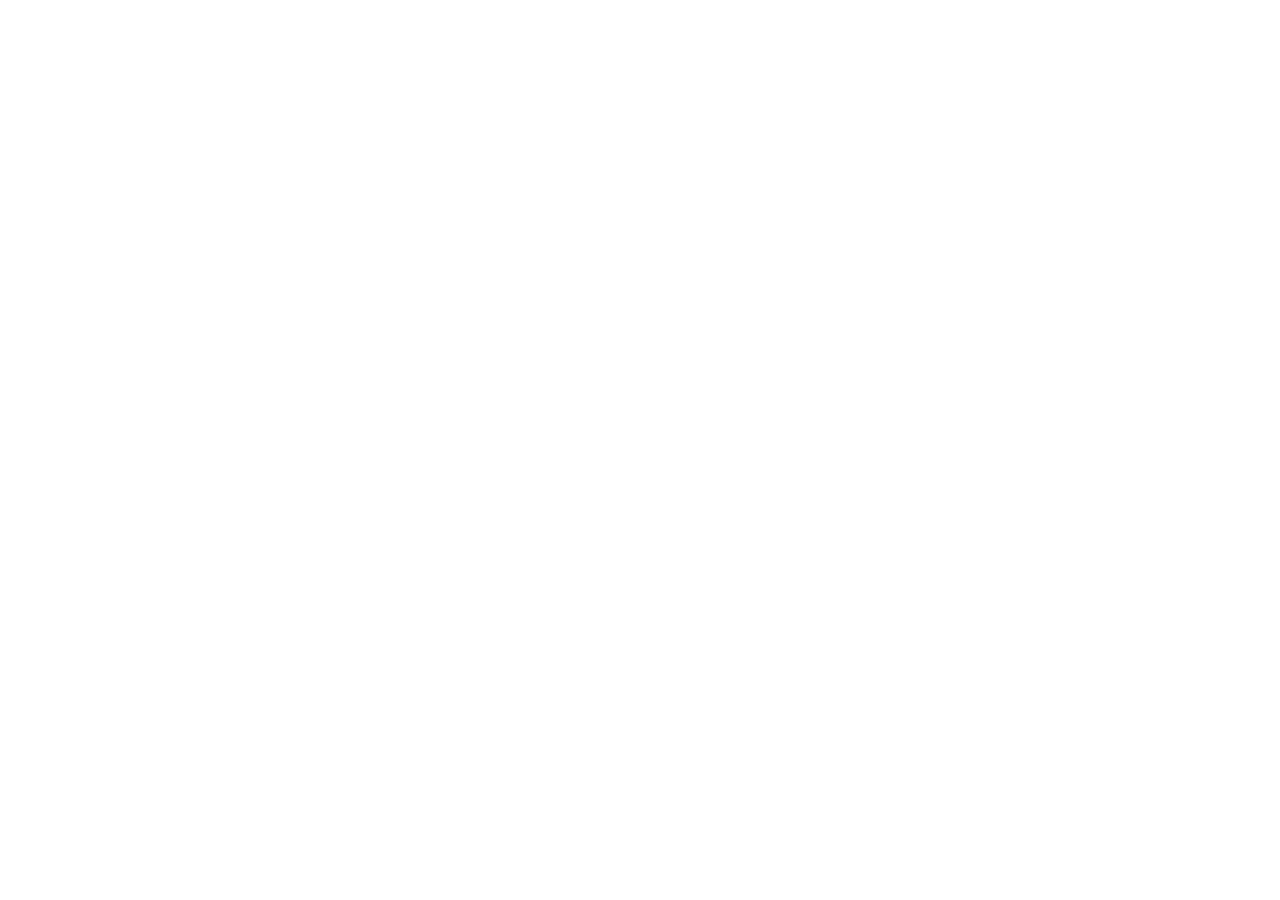
==== index.html @ 3195ec6e "first commit" ====
<!DOCTYPE html>
<html lang="en">
<head>
    <meta charset="UTF-8">
    <meta name="viewport" content="width=device-width, initial-scale=1.0">
    <title>Al Saour</title>
</head>
<body>
    
</body>
</html>
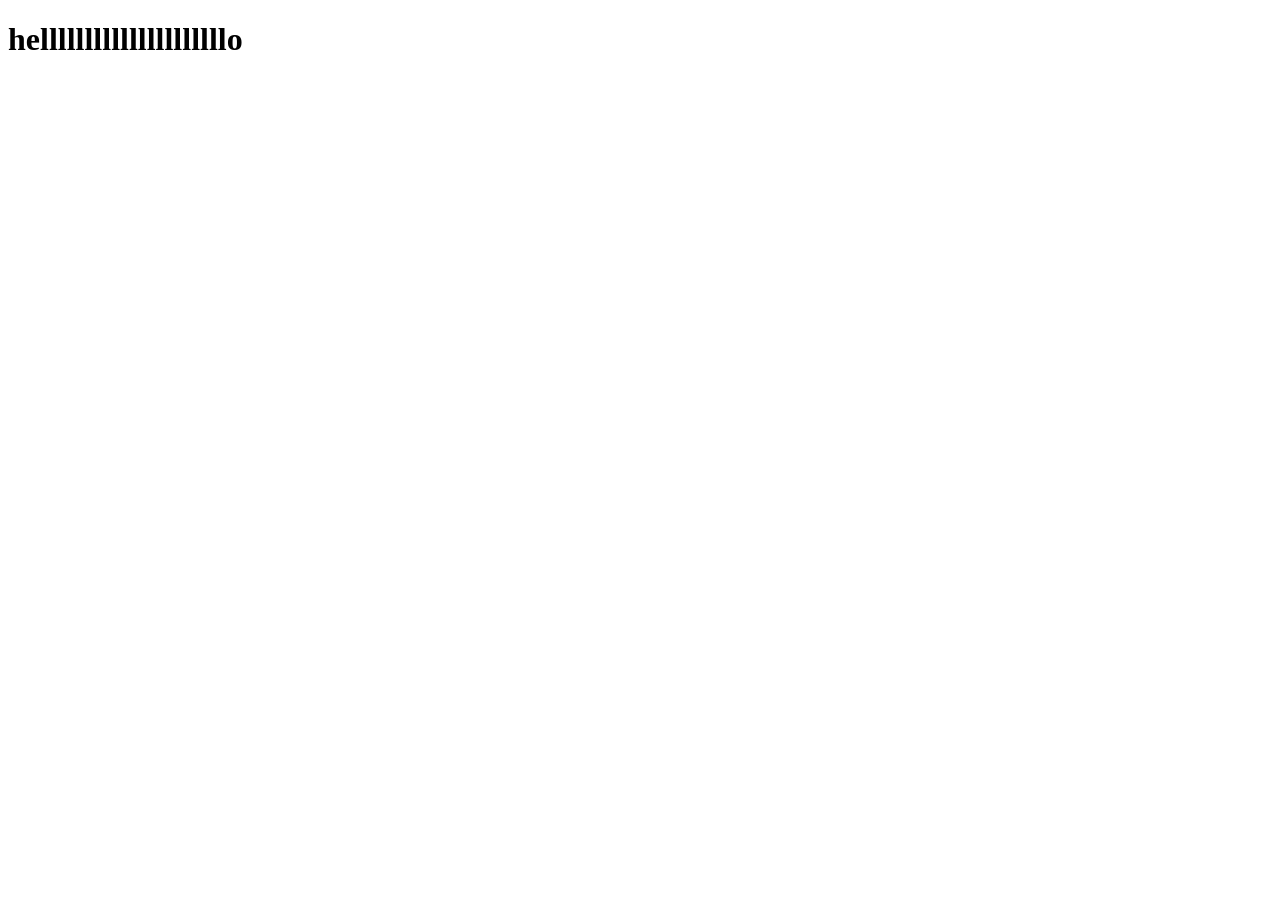
==== commit 01c04f97: "lets goo" ====
--- a/index.html
+++ b/index.html
@@ -6,6 +6,6 @@
     <title>Al Saour</title>
 </head>
 <body>
-    
+    <h1>helllllllllllllllllllllo</h1>
 </body>
 </html>
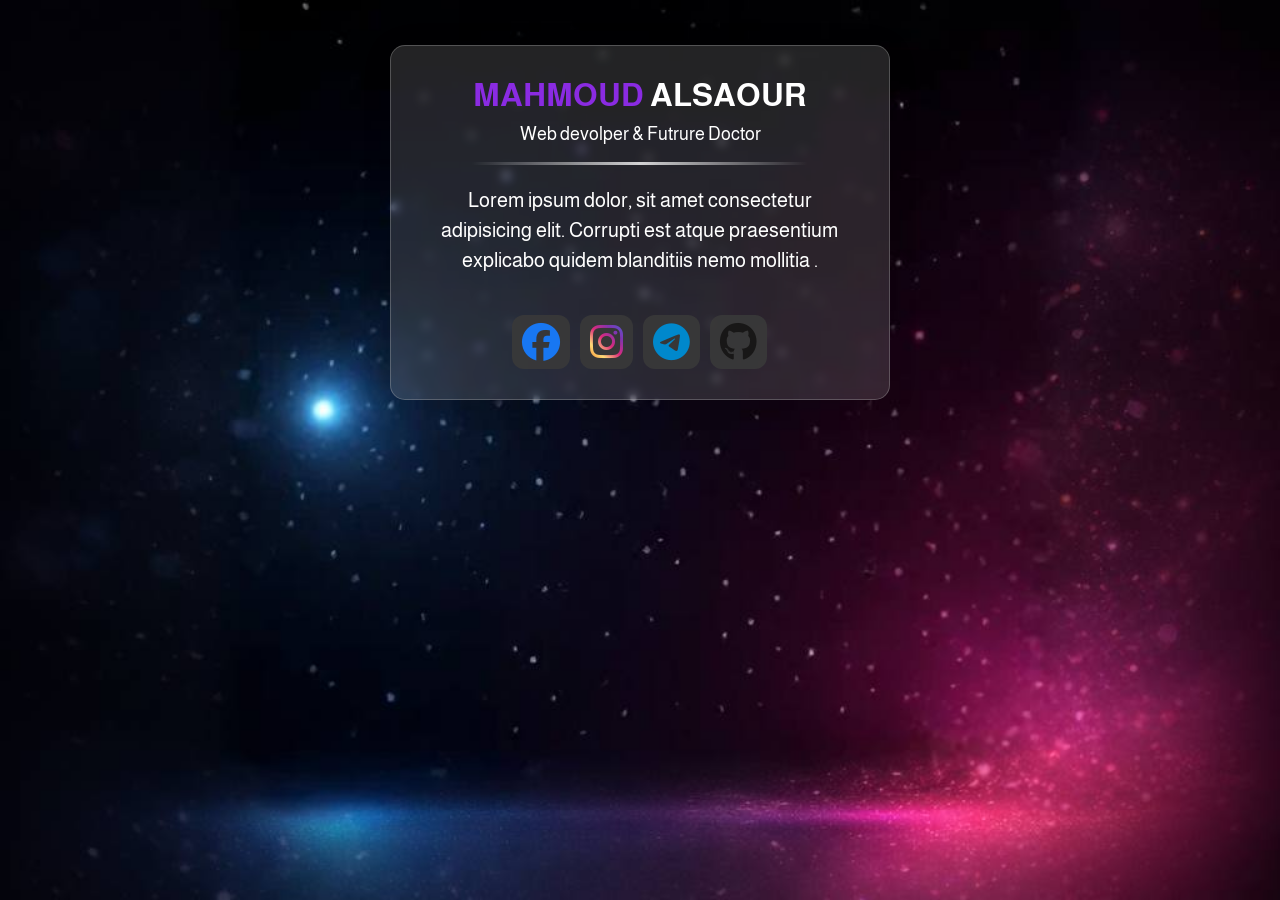
==== commit 2a11d3d2: "finish main html structure" ====
--- a/index.html
+++ b/index.html
@@ -4,8 +4,36 @@
     <meta charset="UTF-8">
     <meta name="viewport" content="width=device-width, initial-scale=1.0">
     <title>Al Saour</title>
+
+    <!-- ملفات css -->
+    <link rel="stylesheet" href="css/style.css">
+    <link rel="stylesheet" href="css/normalize.css">
+    <link rel="stylesheet" href="https://cdnjs.cloudflare.com/ajax/libs/font-awesome/6.5.0/css/all.min.css"> <!-- Font Awesome Icons File     -->
+
+    <!-- الخطوط المستخدمة بالتصميم -->
+    <link rel="preconnect" href="https://fonts.googleapis.com">
+    <link rel="preconnect" href="https://fonts.gstatic.com" crossorigin>
+    <link href="https://fonts.googleapis.com/css2?family=Almarai:wght@300;400;700;800&display=swap" rel="stylesheet">
+
 </head>
 <body>
-    <h1>helllllllllllllllllllllo</h1>
+    <div class="container">
+        <div class="glass-card">
+            <header>
+                <h1><span>MAHMOUD</span> ALSAOUR</h1>
+                <p>Web devolper & Futrure Doctor</p>
+            </header>
+            <p>Lorem ipsum dolor, sit amet consectetur adipisicing elit. Corrupti est atque praesentium explicabo quidem blanditiis nemo mollitia .</p>
+            
+            <div class="social">
+                <a class="facebook" href="" aria-label='تواصل على فيسبوك'><i class="fa-brands fa-facebook "></i></a>
+                <a  class="instagram" href="" aria-label='تواصل على انستاجرام'><i class="fa-brands fa-instagram "></i></a>
+                <a  class="telegram" href="" aria-label='تواصل على تيليجرام'><i class="fa-brands fa-telegram "></i></a>
+                <a  class="github" href="" aria-label='رابط جيتهب'><i class="fa-brands fa-github "></i></a>
+            </div>
+            
+            
+        </div>
+    </div>
 </body>
 </html>
--- a/css/style.css
+++ b/css/style.css
@@ -0,0 +1,214 @@
+/* Start Global Rules */
+* {
+    box-sizing: border-box;
+    margin: 0;
+    padding: 0;
+}
+
+body {
+    font-family: "Almarai", sans-serif;
+    color: white;
+    height:100vh;
+    margin:0;
+    background-image: url('/images/background.jpg') ;
+    background-position:center;
+    background-size: cover;
+    
+}
+a {
+    text-decoration: none;
+}
+.container {
+    padding: 20px 30px ;
+    margin: 0 auto 0;
+}
+
+/* End Global Rules */
+/* ============================ Page Style ================================================= */
+.glass-card {
+    max-width: 500px;
+    min-height: 350px;
+    padding: 10px;
+    margin: 25px auto ;
+    text-align: center;
+    display: flex;
+    flex-direction: column;
+    align-items: center;
+
+    background: rgba(173, 173, 173, 0.2);
+    box-shadow: 0 4px 30px rgba(0, 0, 0, 0.1);
+    backdrop-filter: blur(5px);
+    -webkit-backdrop-filter: blur(5px);
+    border: 1px solid rgba(194, 194, 194, 0.3);
+
+    border-radius: 15px;
+    -webkit-border-radius: 15px;
+    -moz-border-radius: 15px;
+    -ms-border-radius: 15px;
+    -o-border-radius: 15px;
+    animation: slideUpFade 0.6s ease-out;
+}
+.glass-card header {
+    position: relative;
+    padding: 0 10px 20px;
+}
+.glass-card header::after {
+    content: '';
+    position: absolute;
+    left: 50%;
+    transform: translateX(-50%);
+    bottom: 0;
+    width: 95%;
+    height: 3px;
+    background: linear-gradient(to right, transparent, rgba(255,255,255,0.8), transparent);
+    -webkit-transform: translateX(-50%);
+    -moz-transform: translateX(-50%);
+    -ms-transform: translateX(-50%);
+    -o-transform: translateX(-50%);
+}
+.glass-card header h1{
+    margin-bottom: 10px;
+    font-size: 24px;
+}
+.glass-card header h1 span{
+    color: blueviolet;
+}
+.glass-card header p {
+    font-size: 14px;
+}
+.glass-card > p {
+    max-width: 85%;
+    margin-top: 20px;
+    line-height: 1.5;
+    font-size: 16px;
+}
+.glass-card h1, .glass-card p{
+    user-select: none;
+}
+@media (max-width:375px) {
+    .glass-card header::after {
+        width: 80%;
+    }
+    .glass-card header h1{
+        font-size: 20px;
+    }
+    .glass-card header p {
+        font-size: 12px;
+    }
+    .glass-card > p {
+        margin-top: 14px;
+        max-width: 95%;
+    }
+}
+@media (min-width:500px) {
+    .glass-card header h1{
+        font-size: 32px;
+    }
+    .glass-card header p {
+        font-size: 18px;
+    }
+    .glass-card > p {
+        font-size: 20px;
+    }
+}
+.glass-card .social {
+    margin-top: 20px;
+    min-width: 60%;
+    font-size: 38px;
+    padding: 10px;
+    display: flex;
+    align-items: center;
+    justify-content: center;
+    flex-wrap: wrap;
+}
+.glass-card .social a{
+    background-color: rgba(58, 58, 58, 0.906);
+    padding: 8px 10px;
+    margin: 10px 5px;
+    transition: 0.3s;
+    border-radius: 12px;
+    -webkit-border-radius: 12px;
+    -moz-border-radius: 12px;
+    -ms-border-radius: 12px;
+    -o-border-radius: 12px;
+    display: flex;
+    align-items: center;
+    justify-content: center;
+}
+@media (max-width:375px) {
+    .glass-card .social {
+        margin-top: 10px;
+        font-size: 36px;
+        padding: 10px 0;
+    }
+    .glass-card .social a{
+        padding: 4px 6px;
+    } 
+}
+.glass-card .social a i{
+    transition: 0.3s;
+}
+.social .facebook i {
+    color: #1877F2;
+}
+.social .facebook:hover{
+    background:#1877F2;
+}
+.social .facebook:hover i{
+    color:white;
+}
+.social .instagram i {
+    color: #E4405F; background: linear-gradient(
+        45deg,
+        #F58529,
+        #FEDA77,
+        #DD2A7B,
+        #8134AF,
+        #515BD4
+    );
+    background-clip: text;
+    -webkit-background-clip: text;
+    -webkit-text-fill-color: transparent;
+}
+.social .instagram:hover{
+    background: linear-gradient(
+        45deg,
+        #F58529,
+        #FEDA77,
+        #DD2A7B,
+        #8134AF,
+        #515BD4
+    );
+}
+.social .instagram:hover i{
+    -webkit-text-fill-color: white;
+}
+.social .telegram i{
+    color: #0088CC;
+}
+.social .telegram:hover{
+    background:#0088CC;
+}
+.social .telegram:hover i{
+    color:white;
+}
+.social .github i{
+    color: #181717;
+}
+.social .github:hover{
+    background:#181717;
+}
+.social .github:hover i{
+    color:white;
+}
+/* ============================ Animation ================================================= */
+@keyframes slideUpFade {
+    from{
+        transform: translateY(25px);
+        opacity: 0;
+    }
+    to{
+        transform: translateY(0);
+        opacity: 1;
+    }
+}
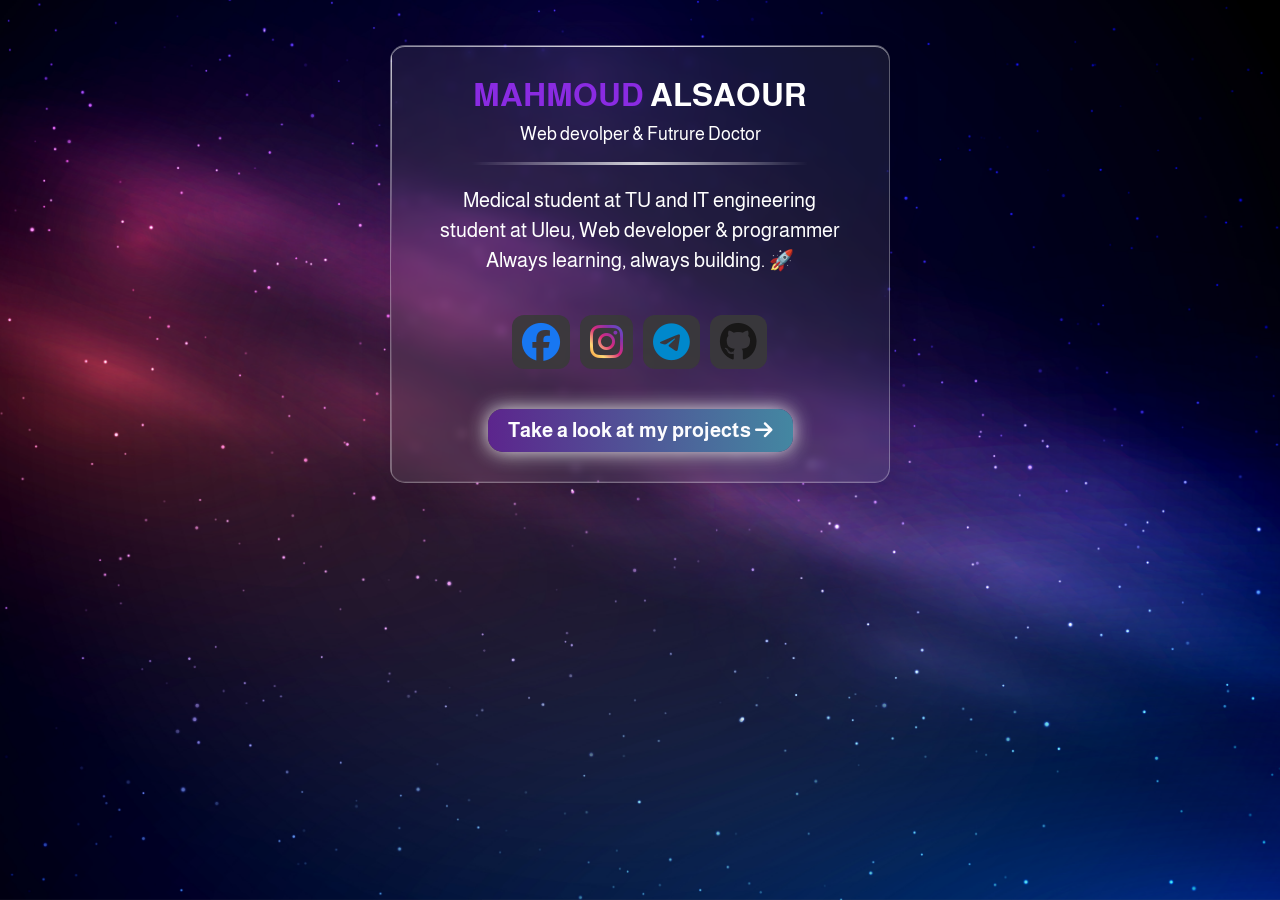
==== commit f8658703: "change background" ====
--- a/index.html
+++ b/index.html
@@ -6,9 +6,9 @@
     <title>Al Saour</title>
 
     <!-- ملفات css -->
-    <link rel="stylesheet" href="css/style.css">
     <link rel="stylesheet" href="css/normalize.css">
     <link rel="stylesheet" href="https://cdnjs.cloudflare.com/ajax/libs/font-awesome/6.5.0/css/all.min.css"> <!-- Font Awesome Icons File     -->
+    <link rel="stylesheet" href="css/style.css">
 
     <!-- الخطوط المستخدمة بالتصميم -->
     <link rel="preconnect" href="https://fonts.googleapis.com">
@@ -23,15 +23,21 @@
                 <h1><span>MAHMOUD</span> ALSAOUR</h1>
                 <p>Web devolper & Futrure Doctor</p>
             </header>
-            <p>Lorem ipsum dolor, sit amet consectetur adipisicing elit. Corrupti est atque praesentium explicabo quidem blanditiis nemo mollitia .</p>
-            
+            <p>
+                Medical student at TU and IT engineering student at Uleu, 
+                Web developer & programmer
+                Always learning, always building. 🚀
+            </p>            
             <div class="social">
-                <a class="facebook" href="" aria-label='تواصل على فيسبوك'><i class="fa-brands fa-facebook "></i></a>
-                <a  class="instagram" href="" aria-label='تواصل على انستاجرام'><i class="fa-brands fa-instagram "></i></a>
-                <a  class="telegram" href="" aria-label='تواصل على تيليجرام'><i class="fa-brands fa-telegram "></i></a>
-                <a  class="github" href="" aria-label='رابط جيتهب'><i class="fa-brands fa-github "></i></a>
+                <a class="facebook" href="https://www.facebook.com/share/1LzDbKK7sK/?mibextid=wwXIfr" aria-label='تواصل على فيسبوك'><i class="fa-brands fa-facebook "></i></a>
+                <a  class="instagram" href="https://www.instagram.com/al.saour?igsh=djZqYnQ5OGw0c2wx&utm_source=qr" aria-label='تواصل على انستاجرام'><i class="fa-brands fa-instagram "></i></a>
+                <a  class="telegram" href="https://t.me/Al_SAOUR" aria-label='تواصل على تيليجرام'><i class="fa-brands fa-telegram "></i></a>
+                <a  class="github" href="https://github.com/PROALSAOUR" aria-label='رابط جيتهب'><i class="fa-brands fa-github "></i></a>
             </div>
             
+            <a href="/show-projects.html">
+                Take a look at my projects <i class="fa-solid fa-arrow-right"></i>
+            </a>
             
         </div>
     </div>
--- a/css/style.css
+++ b/css/style.css
@@ -34,12 +34,18 @@
     display: flex;
     flex-direction: column;
     align-items: center;
-
-    background: rgba(173, 173, 173, 0.2);
-    box-shadow: 0 4px 30px rgba(0, 0, 0, 0.1);
+    position: relative;
+    overflow: hidden;
+
+    background: rgba(255, 255, 255, 0.08);
     backdrop-filter: blur(5px);
     -webkit-backdrop-filter: blur(5px);
-    border: 1px solid rgba(194, 194, 194, 0.3);
+    border: 1px solid rgba(255, 255, 255, 0.3);
+    box-shadow: 
+    0 8px 32px rgba(0, 0, 0, 0.1),
+    inset 0 1px 0 rgba(255, 255, 255, 0.5),
+    inset 0 -1px 0 rgba(255, 255, 255, 0.1),
+    inset 0 0 0px 0px rgba(255, 255, 255, 0);
 
     border-radius: 15px;
     -webkit-border-radius: 15px;
@@ -48,6 +54,35 @@
     -o-border-radius: 15px;
     animation: slideUpFade 0.6s ease-out;
 }
+.glass-card::before {
+  content: '';
+  position: absolute;
+  top: 0;
+  left: 0;
+  right: 0;
+  height: 1px;
+  background: linear-gradient(
+    90deg,
+    transparent,
+    rgba(255, 255, 255, 0.8),
+    transparent
+  );
+}
+.glass-card::after {
+  content: '';
+  position: absolute;
+  top: 0;
+  left: 0;
+  width: 1px;
+  height: 100%;
+  background: linear-gradient(
+    180deg,
+    rgba(255, 255, 255, 0.8),
+    transparent,
+    rgba(255, 255, 255, 0.3)
+  );
+}
+
 .glass-card header {
     position: relative;
     padding: 0 10px 20px;
@@ -201,6 +236,39 @@
 .social .github:hover i{
     color:white;
 }
+.glass-card > a {
+    display: block;
+    width: fit-content;
+    background-image: linear-gradient(to right, #5C258D 0%, #4389A2 51%, #5C258D 100%);
+    color: #fcfcfe;
+    font-weight: 700;
+    border: none;
+    padding: 10px 20px;
+    border-radius: 15px;
+    -webkit-border-radius: 15px;
+    -moz-border-radius: 15px;
+    -ms-border-radius: 15px;
+    -o-border-radius: 15px;
+    margin: 20px auto;
+    transition: 0.5s;
+    background-size: 200% auto;
+    box-shadow: 0 0 20px #eee;
+    outline: none;
+    font-size: 20px;
+}
+
+.glass-card > a:hover {
+  background-position: right center;
+  color: #fff;
+}
+.glass-card > a:active{ 
+    transform: translateY(3px) scale(0.96);
+    box-shadow: 0 3px 8px rgba(0,0,0,0.2);
+    -webkit-transform: translateY(3px) scale(0.96);
+    -moz-transform: translateY(3px) scale(0.96);
+    -ms-transform: translateY(3px) scale(0.96);
+    -o-transform: translateY(3px) scale(0.96);
+}
 /* ============================ Animation ================================================= */
 @keyframes slideUpFade {
     from{
@@ -211,4 +279,4 @@
         transform: translateY(0);
         opacity: 1;
     }
-}+}
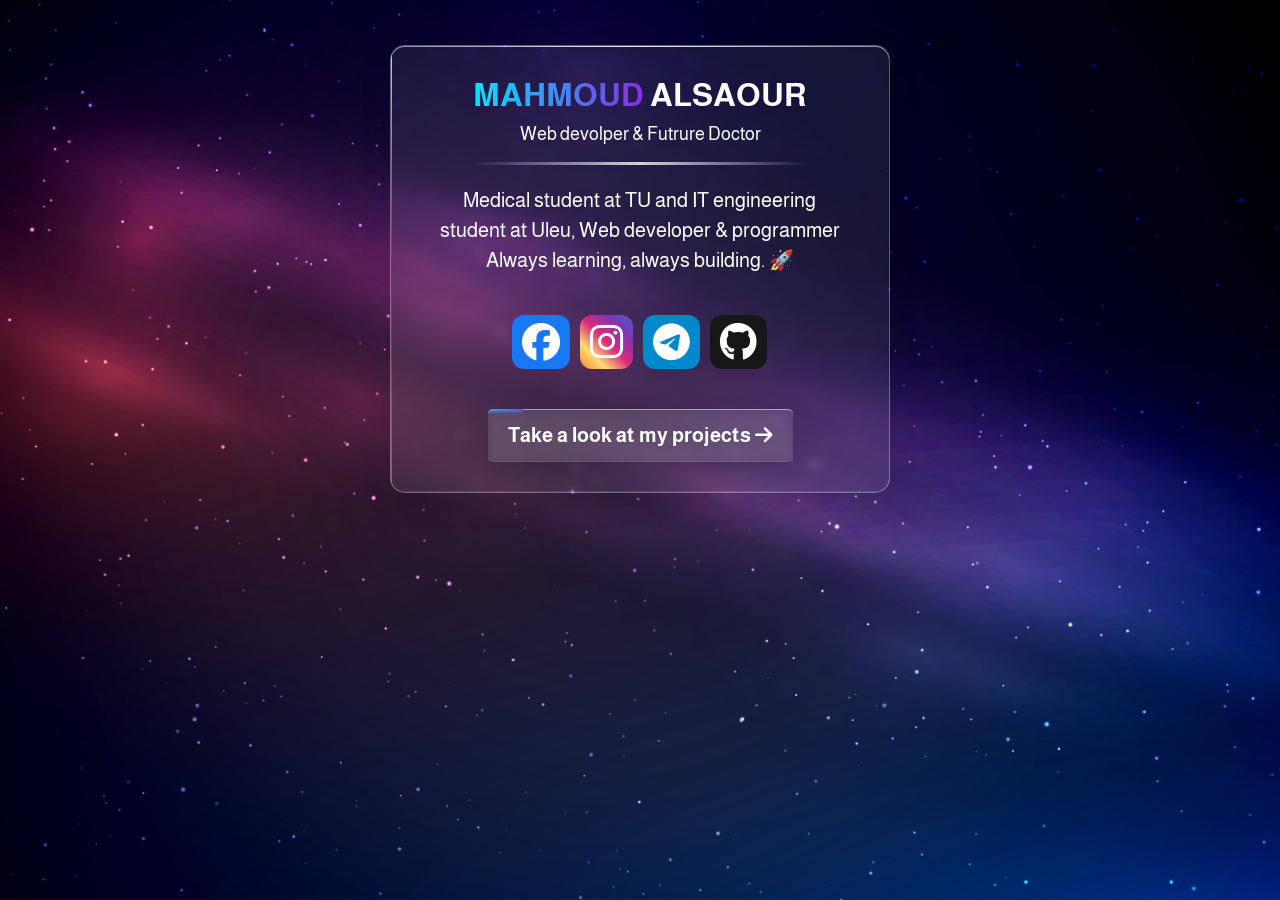
==== commit 34718bce: "edit button and add runner" ====
--- a/index.html
+++ b/index.html
@@ -37,9 +37,13 @@
             
             <a href="/show-projects.html">
                 Take a look at my projects <i class="fa-solid fa-arrow-right"></i>
+                <span class="runner"></span>
+                <span class="runner"></span>
             </a>
             
+
         </div>
     </div>
+    
 </body>
 </html>
--- a/css/style.css
+++ b/css/style.css
@@ -106,7 +106,10 @@
     font-size: 24px;
 }
 .glass-card header h1 span{
-    color: blueviolet;
+    background: linear-gradient(90deg, #00E5FF, #8A2BE2);
+    background-clip: text;
+    -webkit-background-clip: text;
+    -webkit-text-fill-color: transparent;
 }
 .glass-card header p {
     font-size: 14px;
@@ -157,7 +160,6 @@
     flex-wrap: wrap;
 }
 .glass-card .social a{
-    background-color: rgba(58, 58, 58, 0.906);
     padding: 8px 10px;
     margin: 10px 5px;
     transition: 0.3s;
@@ -183,29 +185,12 @@
 .glass-card .social a i{
     transition: 0.3s;
 }
-.social .facebook i {
-    color: #1877F2;
-}
-.social .facebook:hover{
-    background:#1877F2;
-}
-.social .facebook:hover i{
+.social .facebook {
+    background-color:#1877F2;
     color:white;
 }
-.social .instagram i {
-    color: #E4405F; background: linear-gradient(
-        45deg,
-        #F58529,
-        #FEDA77,
-        #DD2A7B,
-        #8134AF,
-        #515BD4
-    );
-    background-clip: text;
-    -webkit-background-clip: text;
-    -webkit-text-fill-color: transparent;
-}
-.social .instagram:hover{
+.social .instagram {
+    color: rgb(255, 255, 255);
     background: linear-gradient(
         45deg,
         #F58529,
@@ -215,48 +200,36 @@
         #515BD4
     );
 }
-.social .instagram:hover i{
-    -webkit-text-fill-color: white;
-}
-.social .telegram i{
-    color: #0088CC;
-}
-.social .telegram:hover{
+.social .telegram {
     background:#0088CC;
-}
-.social .telegram:hover i{
     color:white;
 }
-.social .github i{
-    color: #181717;
-}
-.social .github:hover{
+.social .github{
     background:#181717;
-}
-.social .github:hover i{
     color:white;
 }
 .glass-card > a {
+    position: relative;
+    overflow: hidden;
     display: block;
     width: fit-content;
-    background-image: linear-gradient(to right, #5C258D 0%, #4389A2 51%, #5C258D 100%);
     color: #fcfcfe;
     font-weight: 700;
-    border: none;
-    padding: 10px 20px;
-    border-radius: 15px;
-    -webkit-border-radius: 15px;
-    -moz-border-radius: 15px;
-    -ms-border-radius: 15px;
-    -o-border-radius: 15px;
     margin: 20px auto;
+    padding: 15px 20px;
+    border-radius: 5px;
+    -webkit-border-radius: 5px;
+    -moz-border-radius: 5px;
+    -ms-border-radius: 5px;
+    -o-border-radius: 5px;
     transition: 0.5s;
-    background-size: 200% auto;
-    box-shadow: 0 0 20px #eee;
-    outline: none;
     font-size: 20px;
-}
-
+    background: rgba(255, 255, 255, 0.08);
+    backdrop-filter: blur(5px);
+    -webkit-backdrop-filter: blur(5px);
+    box-shadow:     0 8px 32px rgba(0, 0, 0, 0.1),    inset 0 1px 0 rgba(255, 255, 255, 0.5),    inset 0 -1px 0 rgba(255, 255, 255, 0.1),    inset 0 0 0px 0px rgba(255, 255, 255, 0);
+    
+}
 .glass-card > a:hover {
   background-position: right center;
   color: #fff;
@@ -269,6 +242,26 @@
     -ms-transform: translateY(3px) scale(0.96);
     -o-transform: translateY(3px) scale(0.96);
 }
+.runner {
+    position: absolute;
+    width: 50px;
+    height: 2px;
+    border-radius: 10px;
+    background: linear-gradient(90deg, #00E5FF, #8A2BE2);
+    filter: blur(1px);
+    offset-path: inset(0 round 10px);
+    offset-rotate: auto;
+    -webkit-filter: blur(1px);
+    animation: move 4s linear infinite;
+    -webkit-animation: move 4s linear infinite;
+    box-shadow: 0 0 3px #00E5FF, 0 0 3px #8A2BE2;
+}
+.runner:first-of-type {
+    animation-delay: 0s;
+}
+.runner:last-of-type {
+    animation-delay: -2s; 
+}
 /* ============================ Animation ================================================= */
 @keyframes slideUpFade {
     from{
@@ -280,3 +273,12 @@
         opacity: 1;
     }
 }
+/* الحركة */
+@keyframes move {
+    0% {
+        offset-distance: 0%;
+    }
+    100% {
+        offset-distance: 100%;
+    }
+}
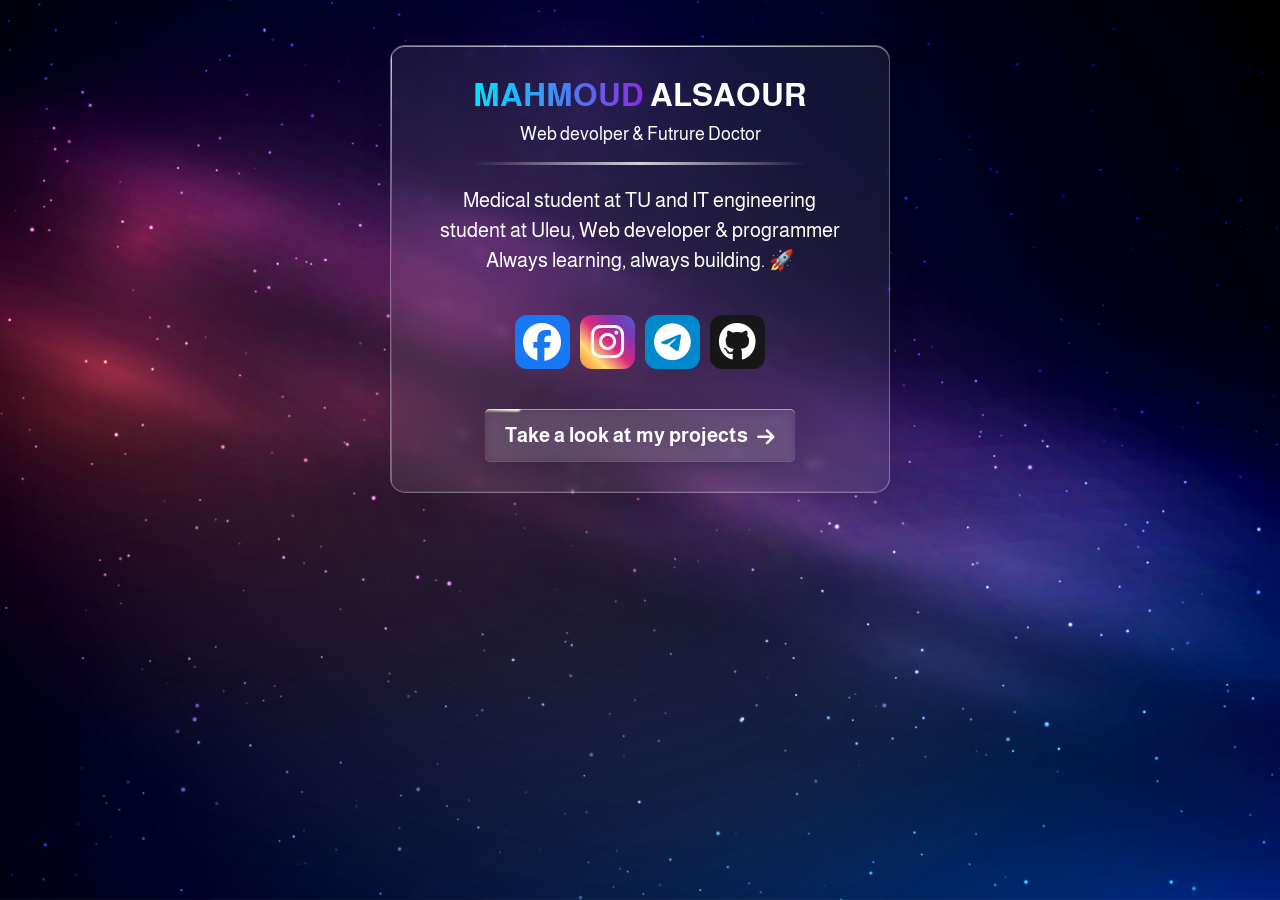
==== commit 738d5fe8: "finish runner and hover runner" ====
--- a/index.html
+++ b/index.html
@@ -41,7 +41,6 @@
                 <span class="runner"></span>
             </a>
             
-
         </div>
     </div>
     
--- a/css/style.css
+++ b/css/style.css
@@ -160,6 +160,7 @@
     flex-wrap: wrap;
 }
 .glass-card .social a{
+    width: 55px;
     padding: 8px 10px;
     margin: 10px 5px;
     transition: 0.3s;
@@ -175,12 +176,21 @@
 @media (max-width:375px) {
     .glass-card .social {
         margin-top: 10px;
-        font-size: 36px;
         padding: 10px 0;
     }
     .glass-card .social a{
-        padding: 4px 6px;
+        width: 45px;
+        padding: 6px 7px;
+        font-size: 34px;
     } 
+}
+.glass-card .social a:hover {
+    transform: translateY(-12px) scale(1.1);
+    box-shadow: 0 6px 12px rgba(0,0,0,0.2);
+    -webkit-transform: translateY(-12px) scale(1.1);
+    -moz-transform: translateY(-12px) scale(1.1);
+    -ms-transform: translateY(-12px) scale(1.1);
+    -o-transform: translateY(-12px) scale(1.1);
 }
 .glass-card .social a i{
     transition: 0.3s;
@@ -215,6 +225,7 @@
     width: fit-content;
     color: #fcfcfe;
     font-weight: 700;
+    font-size: 16px;
     margin: 20px auto;
     padding: 15px 20px;
     border-radius: 5px;
@@ -222,19 +233,48 @@
     -moz-border-radius: 5px;
     -ms-border-radius: 5px;
     -o-border-radius: 5px;
-    transition: 0.5s;
-    font-size: 20px;
     background: rgba(255, 255, 255, 0.08);
     backdrop-filter: blur(5px);
     -webkit-backdrop-filter: blur(5px);
-    box-shadow:     0 8px 32px rgba(0, 0, 0, 0.1),    inset 0 1px 0 rgba(255, 255, 255, 0.5),    inset 0 -1px 0 rgba(255, 255, 255, 0.1),    inset 0 0 0px 0px rgba(255, 255, 255, 0);
-    
-}
-.glass-card > a:hover {
-  background-position: right center;
-  color: #fff;
-}
-.glass-card > a:active{ 
+    box-shadow: 0 8px 32px rgba(0, 0, 0, 0.1), inset 0 1px 0 rgba(255, 255, 255, 0.5), inset 0 -1px 0 rgba(255, 255, 255, 0.1), inset 0 0 0px 0px rgba(255, 255, 255, 0);
+    transition: all 0.5s ease;
+    -webkit-transition: all 0.5s ease;
+    -moz-transition: all 0.5s ease;
+    -ms-transition: all 0.5s ease;
+    -o-transition: all 0.5s ease;
+}
+.glass-card > a i {
+    vertical-align: middle; 
+    margin-left: 5px;
+}
+@media (max-width:375px) {
+    .glass-card > a {
+        font-size: 14px;
+        padding: 10px 15px;
+    }
+}
+@media (min-width:500px) {
+    .glass-card > a {
+        font-size: 20px;
+    }
+}
+.runner {
+    position: absolute;
+    width: 50px;
+    height: 4px;
+    border-radius: 10px;
+    background: linear-gradient(to left, rgb(248, 249, 212) 0%, rgba(255,255,255,0) 100%);
+    offset-path: inset(0 round 10px);
+    offset-rotate: auto;
+    filter: blur(1px);
+    -webkit-filter: blur(1px);
+    animation: move 4s linear infinite;
+    -webkit-animation: move 4s linear infinite;
+}
+.runner:last-of-type {
+    animation-delay: -2s; 
+}
+.glass-card > a:active{
     transform: translateY(3px) scale(0.96);
     box-shadow: 0 3px 8px rgba(0,0,0,0.2);
     -webkit-transform: translateY(3px) scale(0.96);
@@ -242,25 +282,20 @@
     -ms-transform: translateY(3px) scale(0.96);
     -o-transform: translateY(3px) scale(0.96);
 }
-.runner {
-    position: absolute;
-    width: 50px;
-    height: 2px;
-    border-radius: 10px;
-    background: linear-gradient(90deg, #00E5FF, #8A2BE2);
-    filter: blur(1px);
-    offset-path: inset(0 round 10px);
-    offset-rotate: auto;
-    -webkit-filter: blur(1px);
-    animation: move 4s linear infinite;
-    -webkit-animation: move 4s linear infinite;
-    box-shadow: 0 0 3px #00E5FF, 0 0 3px #8A2BE2;
-}
-.runner:first-of-type {
-    animation-delay: 0s;
-}
-.runner:last-of-type {
-    animation-delay: -2s; 
+.glass-card > a:hover {
+    background:  linear-gradient(90deg, #00e5ff93, #8A2BE2);
+}
+.glass-card > a:hover .runner {
+    background: linear-gradient(to left, rgb(219, 190, 147) 0%, rgba(255,255,255,0) 100%);
+    filter: blur(2px);
+    -webkit-filter: blur(2px);
+    width: 70px;
+    height: 6px;
+    animation: move 2s linear infinite;
+    -webkit-animation: move 2s linear infinite;
+}
+.glass-card > a:hover .runner:last-of-type {
+    animation-delay: -1s; 
 }
 /* ============================ Animation ================================================= */
 @keyframes slideUpFade {
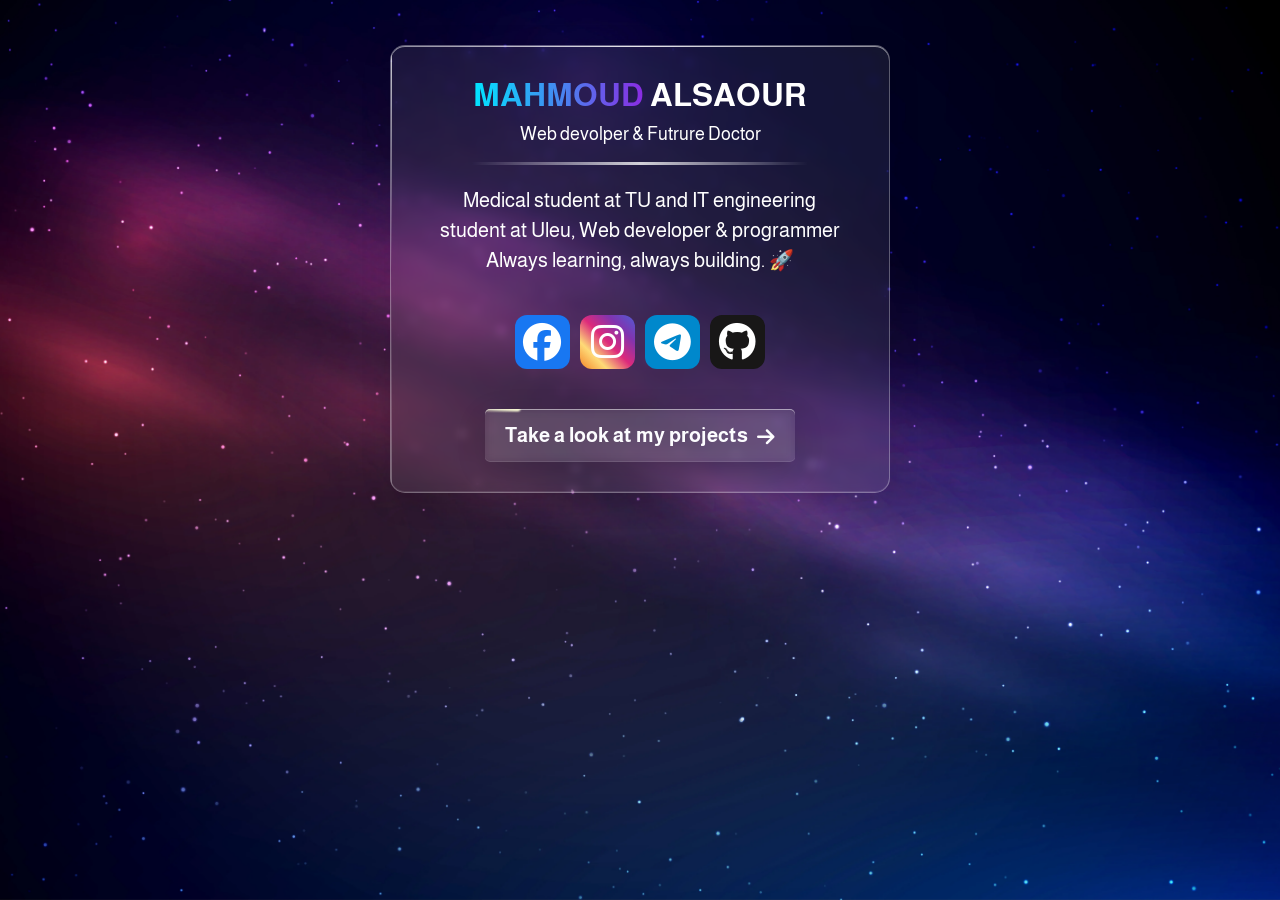
==== commit 09aa163b: "finish loader" ====
--- a/index.html
+++ b/index.html
@@ -4,6 +4,12 @@
     <meta charset="UTF-8">
     <meta name="viewport" content="width=device-width, initial-scale=1.0">
     <title>Al Saour</title>
+
+    <!-- تنسيقات ميتا -->
+    <meta property="og:title" content="Mahmoud Alsaour Portfolio">
+    <meta property="og:description" content="Web developer & programmer. Always learning, always building. 🚀">
+    <meta property="og:url" content="https://alsaour.vercel.app">
+    <meta property="og:type" content="website">
 
     <!-- ملفات css -->
     <link rel="stylesheet" href="css/normalize.css">
@@ -17,6 +23,9 @@
 
 </head>
 <body>
+    <div id="loader" >
+        <div class="loader-spinner"></div>
+    </div>
     <div class="container">
         <div class="glass-card">
             <header>
@@ -43,6 +52,10 @@
             
         </div>
     </div>
-    
+    <script>
+        window.addEventListener("load", function () {
+            document.getElementById("loader").style.display = "none";
+        });
+    </script>
 </body>
 </html>
--- a/css/style.css
+++ b/css/style.css
@@ -10,10 +10,10 @@
     color: white;
     height:100vh;
     margin:0;
-    background-image: url('/images/background.jpg') ;
+    background-image: url('/images/background.webp') ;
     background-position:center;
     background-size: cover;
-    
+    background-repeat: no-repeat;
 }
 a {
     text-decoration: none;
@@ -22,7 +22,40 @@
     padding: 20px 30px ;
     margin: 0 auto 0;
 }
-
+#loader {
+    position: fixed;
+    width: 100%;
+    height: 100%;
+    background: #020616cf;
+    display: flex;
+    justify-content: center;
+    align-items: center;
+    z-index: 9999;
+} 
+.loader-spinner {
+    width: 50px;
+    aspect-ratio: 1;
+    border-radius: 50%;
+    border: 8px solid #a855f7;
+    animation:
+    loader1 0.8s infinite linear alternate,
+    loader2 1.6s infinite linear;
+}
+@keyframes loader1{
+   0%    {clip-path: polygon(50% 50%,0       0,  50%   0%,  50%    0%, 50%    0%, 50%    0%, 50%    0% )}
+   12.5% {clip-path: polygon(50% 50%,0       0,  50%   0%,  100%   0%, 100%   0%, 100%   0%, 100%   0% )}
+   25%   {clip-path: polygon(50% 50%,0       0,  50%   0%,  100%   0%, 100% 100%, 100% 100%, 100% 100% )}
+   50%   {clip-path: polygon(50% 50%,0       0,  50%   0%,  100%   0%, 100% 100%, 50%  100%, 0%   100% )}
+   62.5% {clip-path: polygon(50% 50%,100%    0, 100%   0%,  100%   0%, 100% 100%, 50%  100%, 0%   100% )}
+   75%   {clip-path: polygon(50% 50%,100% 100%, 100% 100%,  100% 100%, 100% 100%, 50%  100%, 0%   100% )}
+   100%  {clip-path: polygon(50% 50%,50%  100%,  50% 100%,   50% 100%,  50% 100%, 50%  100%, 0%   100% )}
+}
+@keyframes loader2{ 
+  0%    {transform:scaleY(1)  rotate(0deg)}
+  49.99%{transform:scaleY(1)  rotate(135deg)}
+  50%   {transform:scaleY(-1) rotate(0deg)}
+  100%  {transform:scaleY(-1) rotate(-135deg)}
+}
 /* End Global Rules */
 /* ============================ Page Style ================================================= */
 .glass-card {
@@ -316,4 +349,4 @@
     100% {
         offset-distance: 100%;
     }
-}+}
